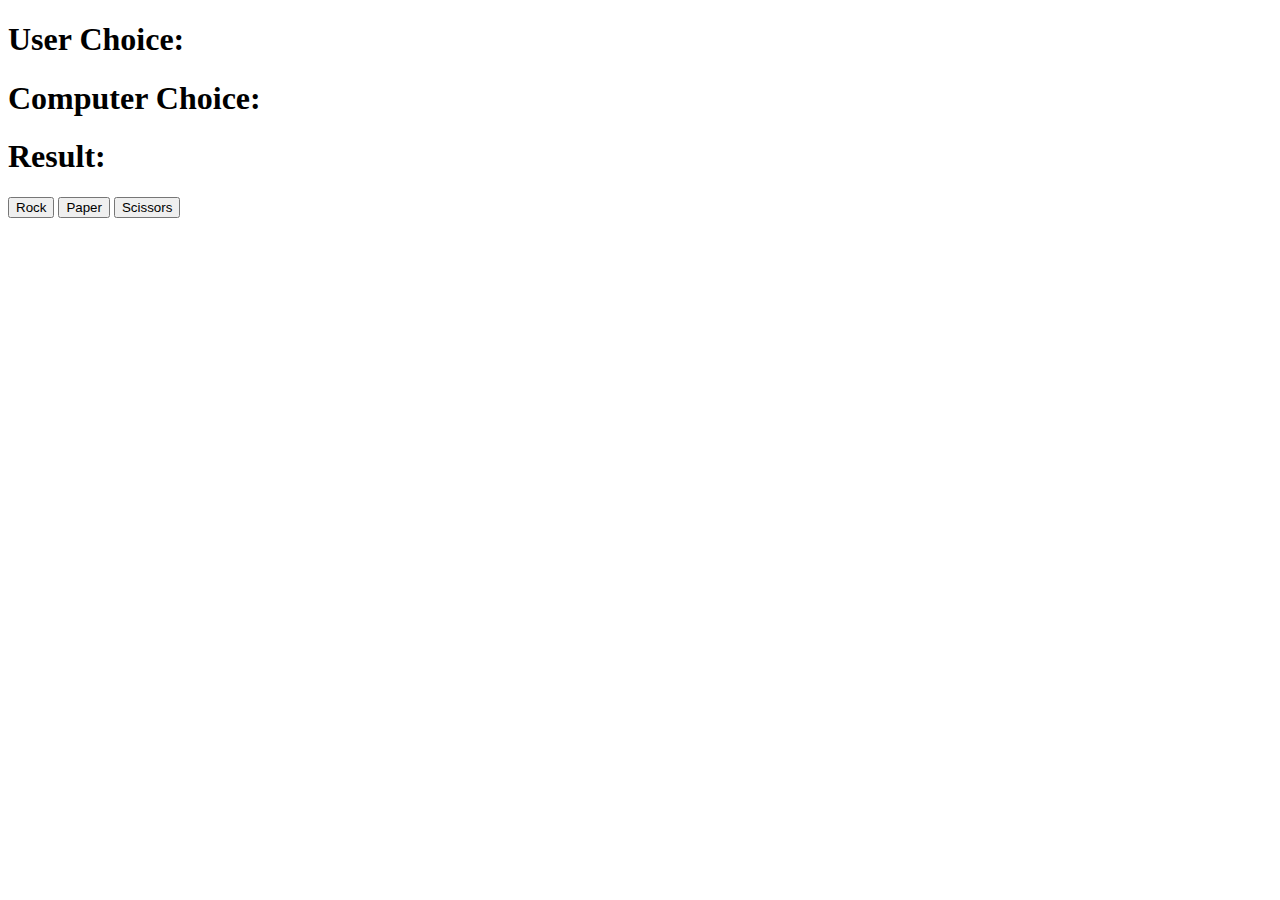
==== Rock_Paper_Scissor_Game/index.html @ da33cd7c "Firsr commit" ====
<!DOCTYPE html>
<html lang="en">
<head>
    <meta charset="UTF-8">
    <meta name="viewport" content="width=device-width, initial-scale=1.0">
    <title>Rock Paper Scissors</title>
</head>
<body>
    <h1>User Choice: <span id="user-choice"></span></h1>
    <h1>Computer Choice: <span id="computer-choice"></span></h1>
    <h1>Result: <span id="result"></span></h1>

    <button id="Rock">Rock</button>
    <button id="paper">Paper</button>
    <button id="scissors">Scissors</button>

    <script src="app.js"></script>
</body>
</html>
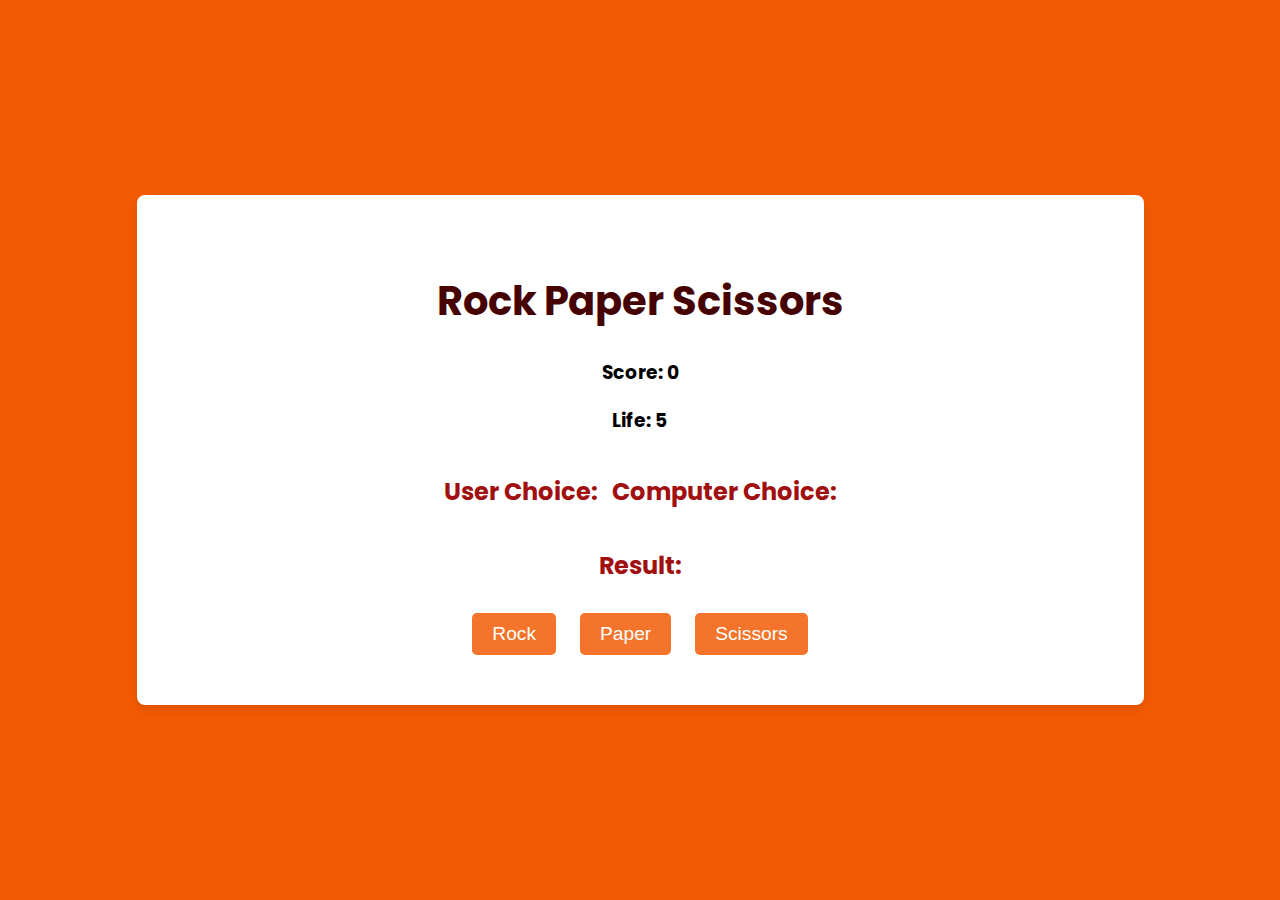
==== commit 38c2983c: "second commit" ====
--- a/Rock_Paper_Scissor_Game/index.html
+++ b/Rock_Paper_Scissor_Game/index.html
@@ -1,18 +1,47 @@
 <!DOCTYPE html>
 <html lang="en">
 <head>
+    <link href="https://fonts.googleapis.com/css2?family=Poppins:wght@300;400;500;600&display=swap" rel="stylesheet">
+
     <meta charset="UTF-8">
     <meta name="viewport" content="width=device-width, initial-scale=1.0">
     <title>Rock Paper Scissors</title>
+    <link rel="stylesheet" href="style.css">
 </head>
 <body>
-    <h1>User Choice: <span id="user-choice"></span></h1>
-    <h1>Computer Choice: <span id="computer-choice"></span></h1>
-    <h1>Result: <span id="result"></span></h1>
+    <div class="container">
+        <h1>Rock Paper Scissors</h1>
 
-    <button id="Rock">Rock</button>
-    <button id="paper">Paper</button>
-    <button id="scissors">Scissors</button>
+        <div class="score-life">
+            <h3>Score: <span id="score">0</span></h3>
+            <h3>Life: <span id="life">5</span></h3>
+        </div>
+
+        <div class="choices">
+            <div>
+                <h2>User Choice:</h2>
+                <span id="user-choice" class="choice"></span>
+            </div>
+            <div>
+                <h2>Computer Choice:</h2>
+                <span id="computer-choice" class="choice"></span>
+            </div>
+        </div>
+
+        <h2>Result:</h2>
+        <span id="result" class="result-text"></span>
+
+        <div class="buttons">
+            <button id="Rock" class="btn">Rock</button>
+            <button id="paper" class="btn">Paper</button>
+            <button id="scissors" class="btn">Scissors</button>
+        </div>
+
+        <div id="game-over" class="game-over" style="display:none;">
+            <h2>Game Over</h2>
+            <p>Your final score is: <span id="final-score"></span></p>
+        </div>
+    </div>
 
     <script src="app.js"></script>
 </body>
--- a/Rock_Paper_Scissor_Game/style.css
+++ b/Rock_Paper_Scissor_Game/style.css
@@ -0,0 +1,71 @@
+body {
+    font-family: 'Arial', sans-serif;
+    display: flex;
+    justify-content: center;
+    align-items: center;
+    height: 100vh;
+    margin: 0;
+    background-color: #f35b03;
+}
+
+.container {
+    text-align: center;
+    background-color: #ffffff;
+    border-radius: 8px;
+    padding-left: 300px;
+    padding-right: 300px;
+    padding-top: 50px;
+    padding-bottom: 50px;
+    box-shadow: 0px 4px 12px rgba(0, 0, 0, 0.1);
+    font-family: 'Poppins', sans-serif; /* Apply Poppins font here */
+
+}
+
+h1 {
+    font-size: 2.5rem;
+    color: #460202;
+}
+
+h2 {
+    font-size: 1.5rem;
+    margin-top: 20px;
+    color: #a01010;
+}
+
+.choices {
+    display: flex;
+    justify-content: space-around;
+    margin: 10px 0;
+}
+
+.choice {
+    font-size: 1.2rem;
+    font-weight: bold;
+    color: #dd500f;
+}
+
+.result-text {
+    font-size: 1.5rem;
+    color: #28a745;
+    font-weight: bold;
+}
+
+.buttons {
+    margin-top: 30px;
+}
+
+.btn {
+    font-size: 1.2rem;
+    padding: 10px 20px;
+    background-color: #f3742a;
+    color: white;
+    border: none;
+    border-radius: 5px;
+    margin: 0 10px;
+    cursor: pointer;
+    transition: background-color 0.3s ease;
+}
+
+.btn:hover {
+    background-color: #d44f11;
+}
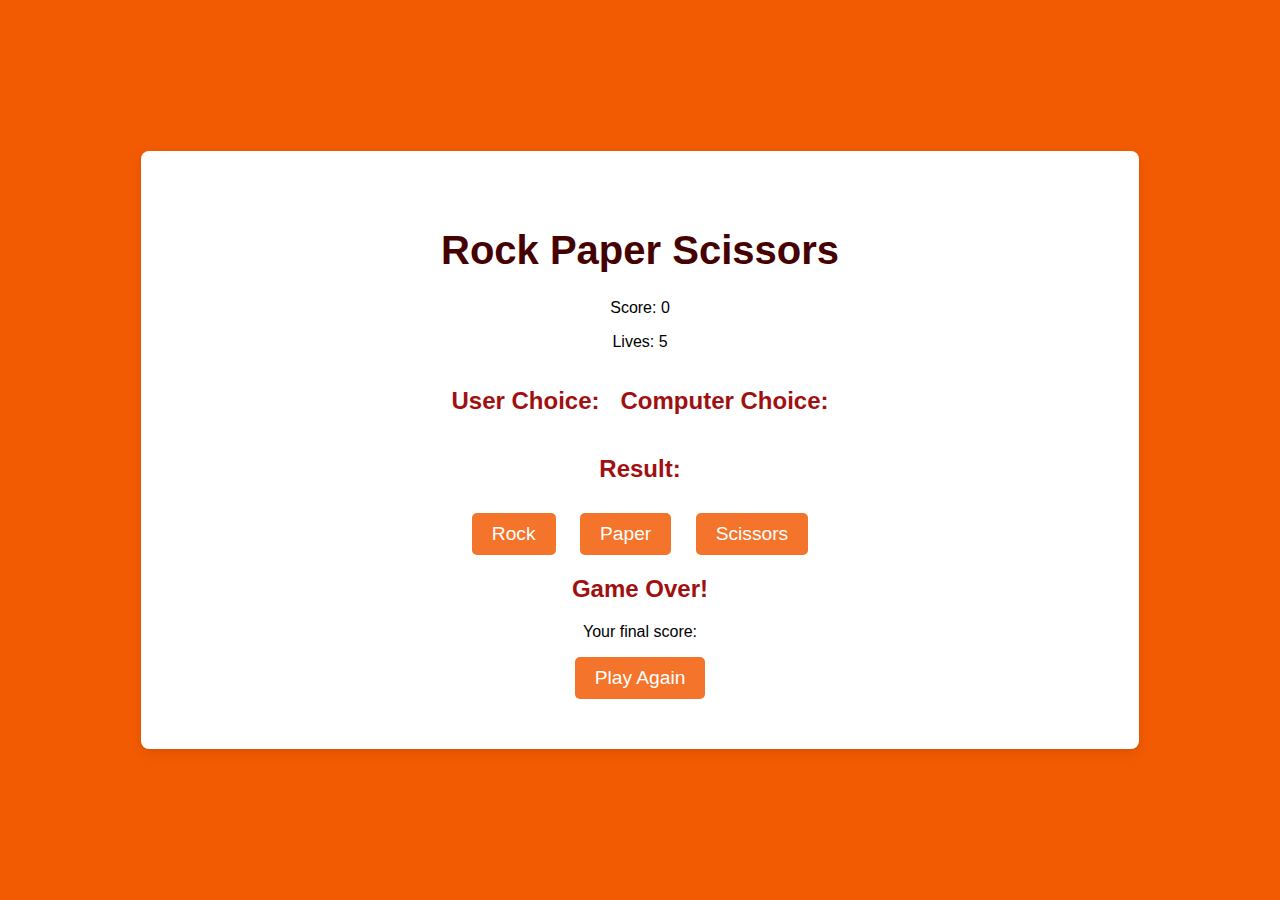
==== commit 63e67b48: "third commit" ====
--- a/Rock_Paper_Scissor_Game/index.html
+++ b/Rock_Paper_Scissor_Game/index.html
@@ -1,8 +1,6 @@
 <!DOCTYPE html>
 <html lang="en">
 <head>
-    <link href="https://fonts.googleapis.com/css2?family=Poppins:wght@300;400;500;600&display=swap" rel="stylesheet">
-
     <meta charset="UTF-8">
     <meta name="viewport" content="width=device-width, initial-scale=1.0">
     <title>Rock Paper Scissors</title>
@@ -11,10 +9,10 @@
 <body>
     <div class="container">
         <h1>Rock Paper Scissors</h1>
-
+        
         <div class="score-life">
-            <h3>Score: <span id="score">0</span></h3>
-            <h3>Life: <span id="life">5</span></h3>
+            <p>Score: <span id="score">0</span></p>
+            <p>Lives: <span id="lives">5</span></p>
         </div>
 
         <div class="choices">
@@ -27,7 +25,7 @@
                 <span id="computer-choice" class="choice"></span>
             </div>
         </div>
-
+        
         <h2>Result:</h2>
         <span id="result" class="result-text"></span>
 
@@ -36,10 +34,11 @@
             <button id="paper" class="btn">Paper</button>
             <button id="scissors" class="btn">Scissors</button>
         </div>
-
-        <div id="game-over" class="game-over" style="display:none;">
-            <h2>Game Over</h2>
-            <p>Your final score is: <span id="final-score"></span></p>
+        
+        <div id="game-over" class="game-over">
+            <h2>Game Over!</h2>
+            <p>Your final score: <span id="final-score"></span></p>
+            <button id="play-again" class="btn">Play Again</button>
         </div>
     </div>
 
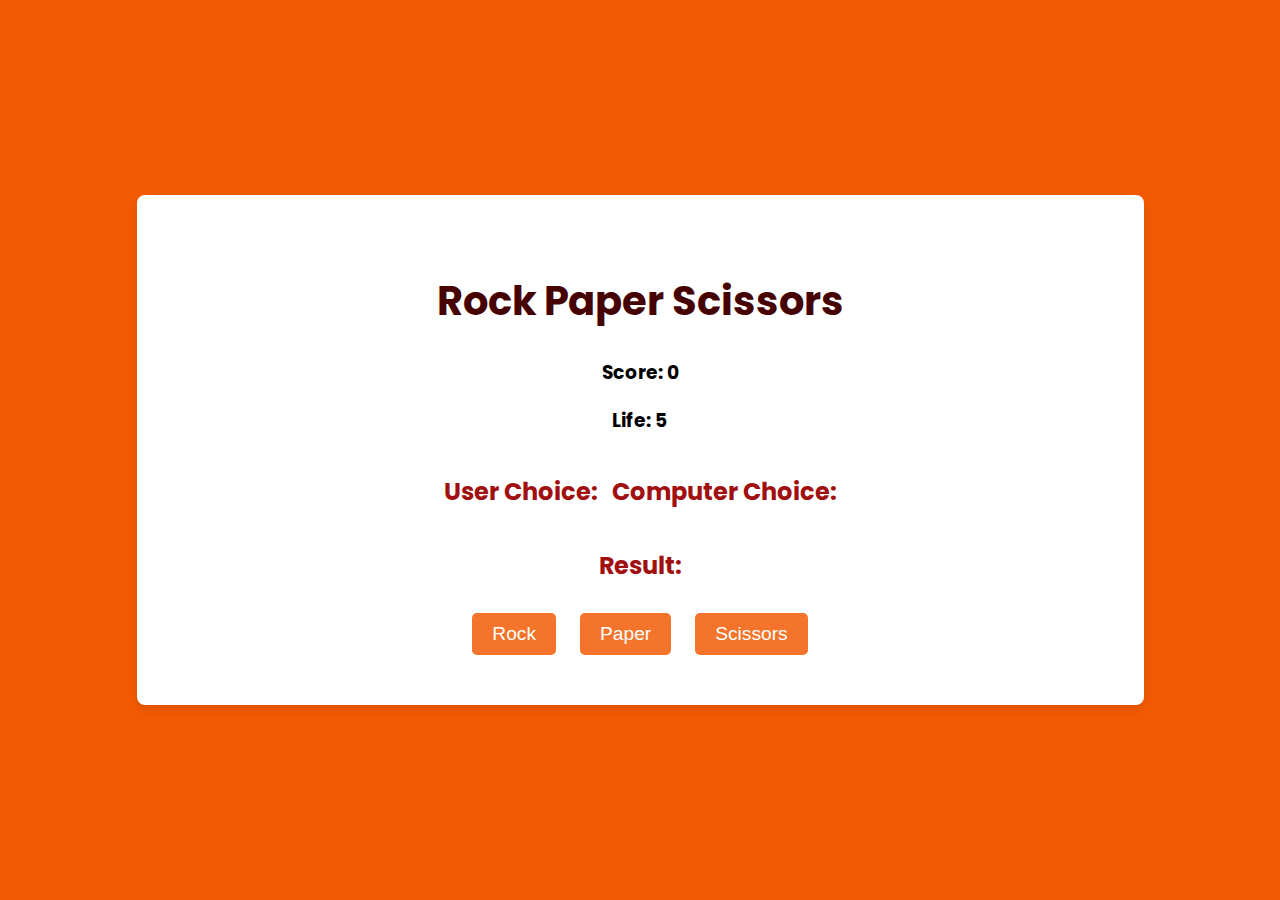
==== commit ec53901f: "third commit" ====
--- a/Rock_Paper_Scissor_Game/index.html
+++ b/Rock_Paper_Scissor_Game/index.html
@@ -1,6 +1,8 @@
 <!DOCTYPE html>
 <html lang="en">
 <head>
+    <link href="https://fonts.googleapis.com/css2?family=Poppins:wght@300;400;500;600&display=swap" rel="stylesheet">
+
     <meta charset="UTF-8">
     <meta name="viewport" content="width=device-width, initial-scale=1.0">
     <title>Rock Paper Scissors</title>
@@ -9,10 +11,10 @@
 <body>
     <div class="container">
         <h1>Rock Paper Scissors</h1>
-        
+
         <div class="score-life">
-            <p>Score: <span id="score">0</span></p>
-            <p>Lives: <span id="lives">5</span></p>
+            <h3>Score: <span id="score">0</span></h3>
+            <h3>Life: <span id="life">5</span></h3>
         </div>
 
         <div class="choices">
@@ -25,7 +27,7 @@
                 <span id="computer-choice" class="choice"></span>
             </div>
         </div>
-        
+
         <h2>Result:</h2>
         <span id="result" class="result-text"></span>
 
@@ -34,8 +36,8 @@
             <button id="paper" class="btn">Paper</button>
             <button id="scissors" class="btn">Scissors</button>
         </div>
-        
-        <div id="game-over" class="game-over">
+
+        <div id="game-over" class="game-over" style="display: none;">
             <h2>Game Over!</h2>
             <p>Your final score: <span id="final-score"></span></p>
             <button id="play-again" class="btn">Play Again</button>
